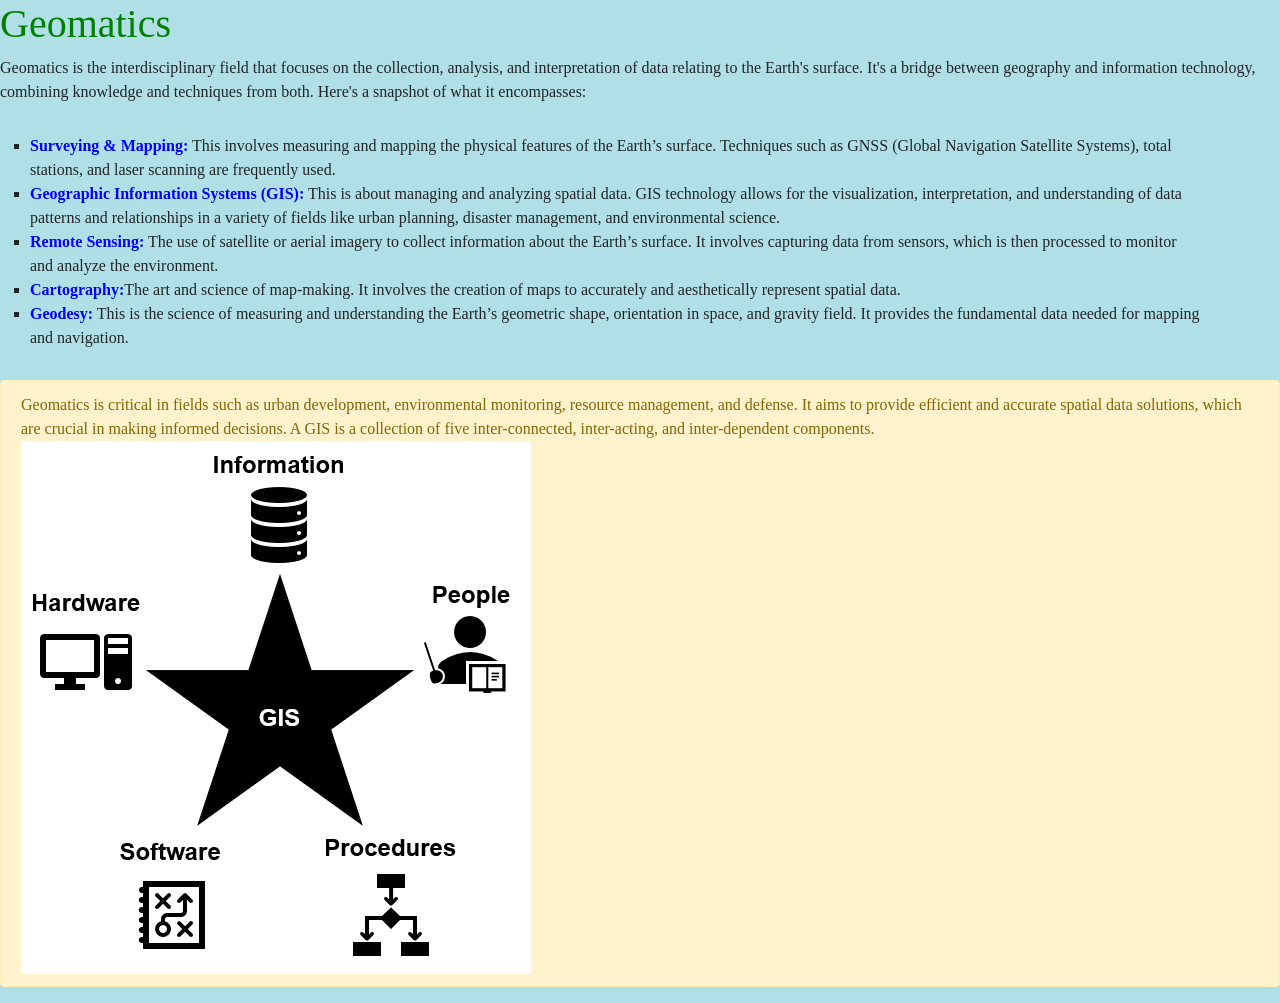
==== index.html @ 8785c589 "Initial commit" ====
<!DOCTYPE html>
<html>
	<head>
		<meta name="viewport" content="width=device-width, initial-scale=1, shrink-to-fit=no">

		<!-- Bootstrap CSS -->
		<link rel="stylesheet" href="https://cdn.jsdelivr.net/npm/bootstrap@4.3.1/dist/css/bootstrap.min.css" integrity="sha384-ggOyR0iXCbMQv3Xipma34MD+dH/1fQ784/j6cY/iJTQUOhcWr7x9JvoRxT2MZw1T" crossorigin="anonymous">

		<!-- Own CSS -->
  		<link rel="stylesheet" href="styles.css">

		<title>Geomatics</title>
	</head>
	<body>

	<h1>Geomatics</h1>
	
	Geomatics is the interdisciplinary field that focuses on the collection, analysis, and interpretation of data relating to the Earth's surface. It's a bridge between geography and information technology, combining knowledge and techniques from both. Here's a snapshot of what it encompasses:

	<ul>

		<li><b><a href="survey.html" class="topic">Surveying & Mapping:</a></b> This involves measuring and mapping the physical features of the Earth�s surface. Techniques such as GNSS (Global Navigation Satellite Systems), total stations, and laser scanning are frequently used.
		</li>
		<li><b><a href="gis.html" class="topic">Geographic Information Systems (GIS):</a></b> This is about managing and analyzing spatial data. GIS technology allows for the visualization, interpretation, and understanding of data patterns and relationships in a variety of fields like urban planning, disaster management, and environmental science.
		</li>
		<li><b><a href="remote-sensing.html" class="topic">Remote Sensing:</a></b> The use of satellite or aerial imagery to collect information about the Earth�s surface. It involves capturing data from sensors, which is then processed to monitor and analyze the environment.
		</li>
		<li><b><a href="cartography.html" class="topic">Cartography:</a></b>The art and science of map-making. It involves the creation of maps to accurately and aesthetically represent spatial data.
		</li>
		<li><b><a href="geodesy.html" class="topic">Geodesy:</a></b> This is the science of measuring and understanding the Earth�s geometric shape, orientation in space, and gravity field. It provides the fundamental data needed for mapping and navigation.
		</li>
	</ul>

	<div class="alert alert-warning" role="alert">
	Geomatics is critical in fields such as urban development, environmental monitoring, resource management, and defense. It aims to provide efficient and accurate spatial data solutions, which are crucial in making informed decisions. 
	
	A GIS is a collection of five inter-connected, inter-acting, and inter-dependent components.
	
		<img src="01-five-components-gis.png"/>
	</div>

	<!-- Optional JavaScript for Bootstrap -->

	<script src="https://code.jquery.com/jquery-3.3.1.slim.min.js" integrity="sha384-q8i/X+965DzO0rT7abK41JStQIAqVgRVzpbzo5smXKp4YfRvH+8abtTE1Pi6jizo" crossorigin="anonymous"></script>
	<script src="https://cdn.jsdelivr.net/npm/popper.js@1.14.7/dist/umd/popper.min.js" integrity="sha384-UO2eT0CpHqdSJQ6hJty5KVphtPhzWj9WO1clHTMGa3JDZwrnQq4sF86dIHNDz0W1" crossorigin="anonymous"></script>
	<script src="https://cdn.jsdelivr.net/npm/bootstrap@4.3.1/dist/js/bootstrap.min.js" integrity="sha384-JjSmVgyd0p3pXB1rRibZUAYoIIy6OrQ6VrjIEaFf/nJGzIxFDsf4x0xIM+B07jRM" crossorigin="anonymous"></script>
	</body>
</html>
---- styles.css ----
body {
	background-color: powderblue;
	font-family: verdana;
}

@media only screen and (max-width: 600px) {
	body {
		background-color: white;
	}
}

h1 {
	color: green;
}

table, th, td {
	text-align: left;
	border: 2px solid black;
	border-collapse: collapse;
	padding: 10px;
}

tr:nth-child(1) {
	background-color: #D6FFFF;
}

#homelink {
	background-color: orange;
}

a.topic {
	color: blue;
}

:focus {
	color: yellow;
}

tr:hover {
	background-color: white;
}

.item, .key-item {
	color: green;
}

.key-item {
	border: 2px solid blue;
}

ul {
	margin: 10px;
	padding: 20px;
	list-style: square;
}

ul li {
	margin-right: 50px;
}

ul li:hover {
	background-color: white;
}
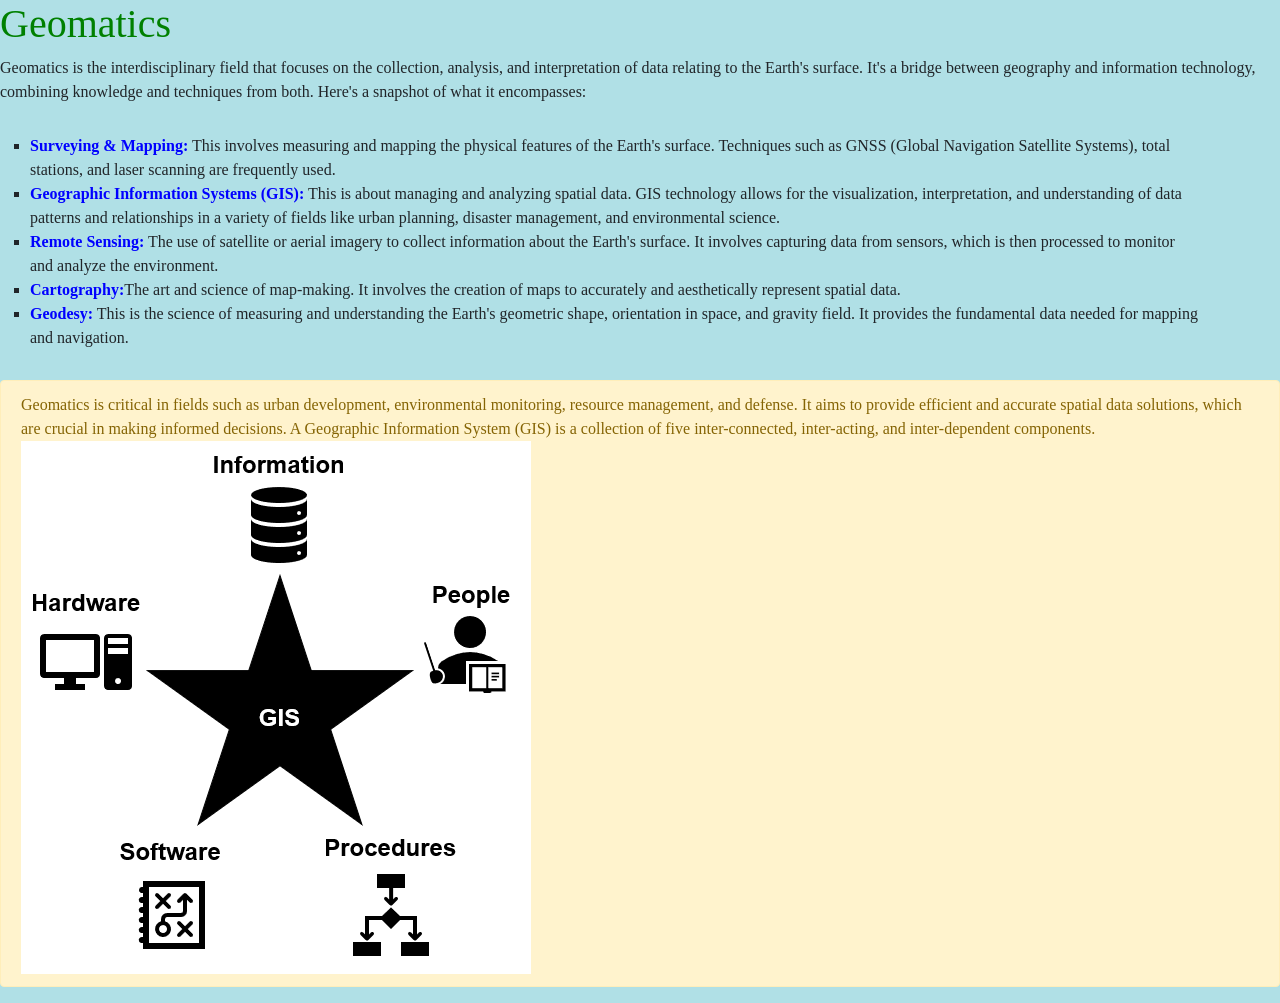
==== commit d7b2ee5b: "Changes" ====
--- a/index.html
+++ b/index.html
@@ -19,22 +19,22 @@
 
 	<ul>
 
-		<li><b><a href="survey.html" class="topic">Surveying & Mapping:</a></b> This involves measuring and mapping the physical features of the Earth�s surface. Techniques such as GNSS (Global Navigation Satellite Systems), total stations, and laser scanning are frequently used.
+		<li><b><a href="survey.html" class="topic">Surveying & Mapping:</a></b> This involves measuring and mapping the physical features of the Earth's surface. Techniques such as GNSS (Global Navigation Satellite Systems), total stations, and laser scanning are frequently used.
 		</li>
 		<li><b><a href="gis.html" class="topic">Geographic Information Systems (GIS):</a></b> This is about managing and analyzing spatial data. GIS technology allows for the visualization, interpretation, and understanding of data patterns and relationships in a variety of fields like urban planning, disaster management, and environmental science.
 		</li>
-		<li><b><a href="remote-sensing.html" class="topic">Remote Sensing:</a></b> The use of satellite or aerial imagery to collect information about the Earth�s surface. It involves capturing data from sensors, which is then processed to monitor and analyze the environment.
+		<li><b><a href="remote-sensing.html" class="topic">Remote Sensing:</a></b> The use of satellite or aerial imagery to collect information about the Earth's surface. It involves capturing data from sensors, which is then processed to monitor and analyze the environment.
 		</li>
 		<li><b><a href="cartography.html" class="topic">Cartography:</a></b>The art and science of map-making. It involves the creation of maps to accurately and aesthetically represent spatial data.
 		</li>
-		<li><b><a href="geodesy.html" class="topic">Geodesy:</a></b> This is the science of measuring and understanding the Earth�s geometric shape, orientation in space, and gravity field. It provides the fundamental data needed for mapping and navigation.
+		<li><b><a href="geodesy.html" class="topic">Geodesy:</a></b> This is the science of measuring and understanding the Earth's geometric shape, orientation in space, and gravity field. It provides the fundamental data needed for mapping and navigation.
 		</li>
 	</ul>
 
 	<div class="alert alert-warning" role="alert">
 	Geomatics is critical in fields such as urban development, environmental monitoring, resource management, and defense. It aims to provide efficient and accurate spatial data solutions, which are crucial in making informed decisions. 
 	
-	A GIS is a collection of five inter-connected, inter-acting, and inter-dependent components.
+	A Geographic Information System (GIS) is a collection of five inter-connected, inter-acting, and inter-dependent components.
 	
 		<img src="01-five-components-gis.png"/>
 	</div>
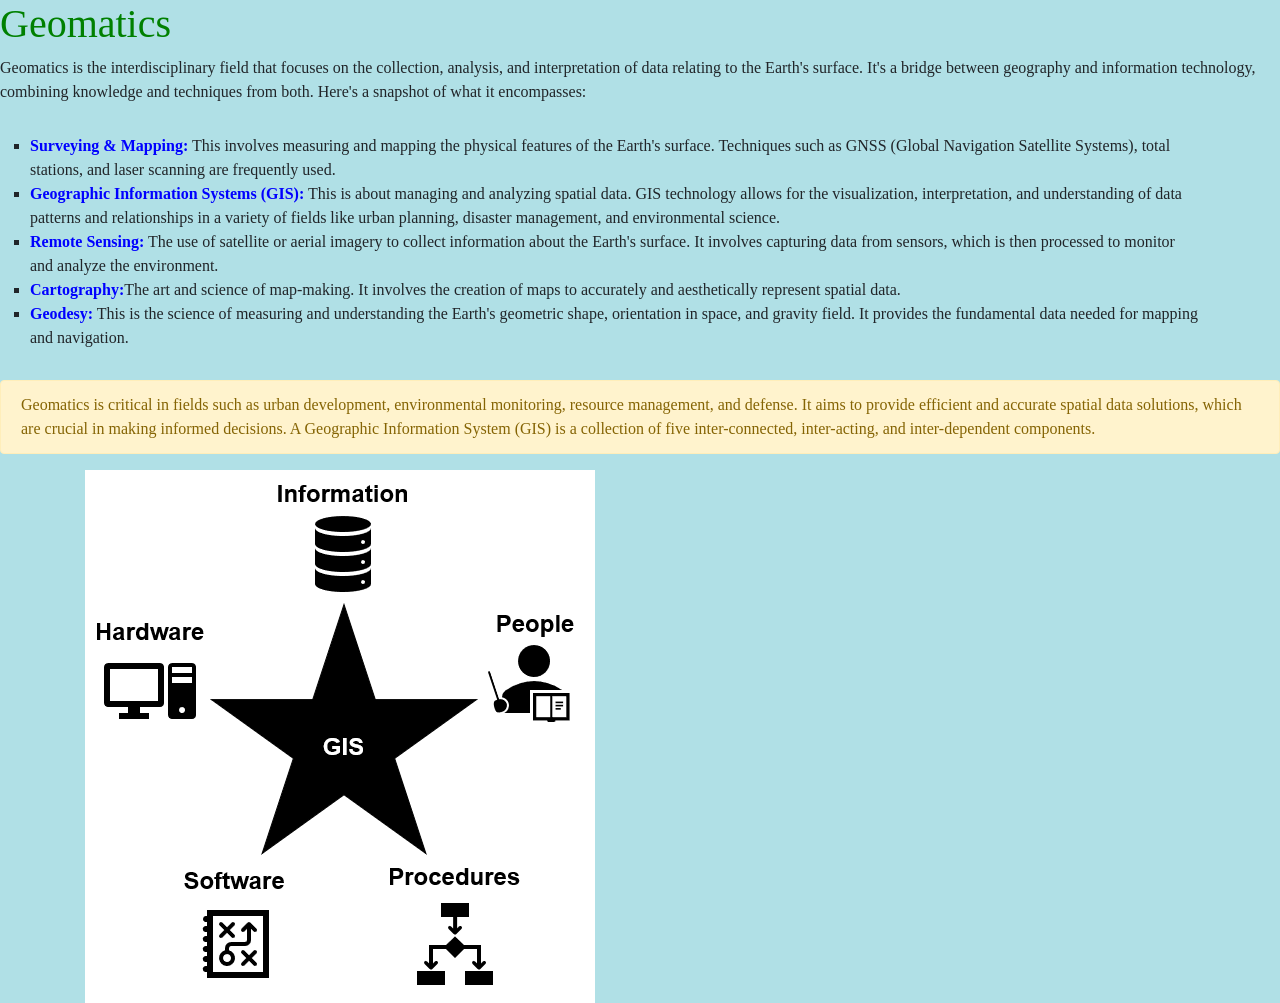
==== commit 241ef497: "Update index.html" ====
--- a/index.html
+++ b/index.html
@@ -36,7 +36,15 @@
 	
 	A Geographic Information System (GIS) is a collection of five inter-connected, inter-acting, and inter-dependent components.
 	
-		<img src="01-five-components-gis.png"/>
+		
+	</div>
+
+	<div class="container">
+		<div class="row">
+			<div class="col">
+				<img src="01-five-components-gis.png"/>
+			</div>
+		</div>
 	</div>
 
 	<!-- Optional JavaScript for Bootstrap -->
